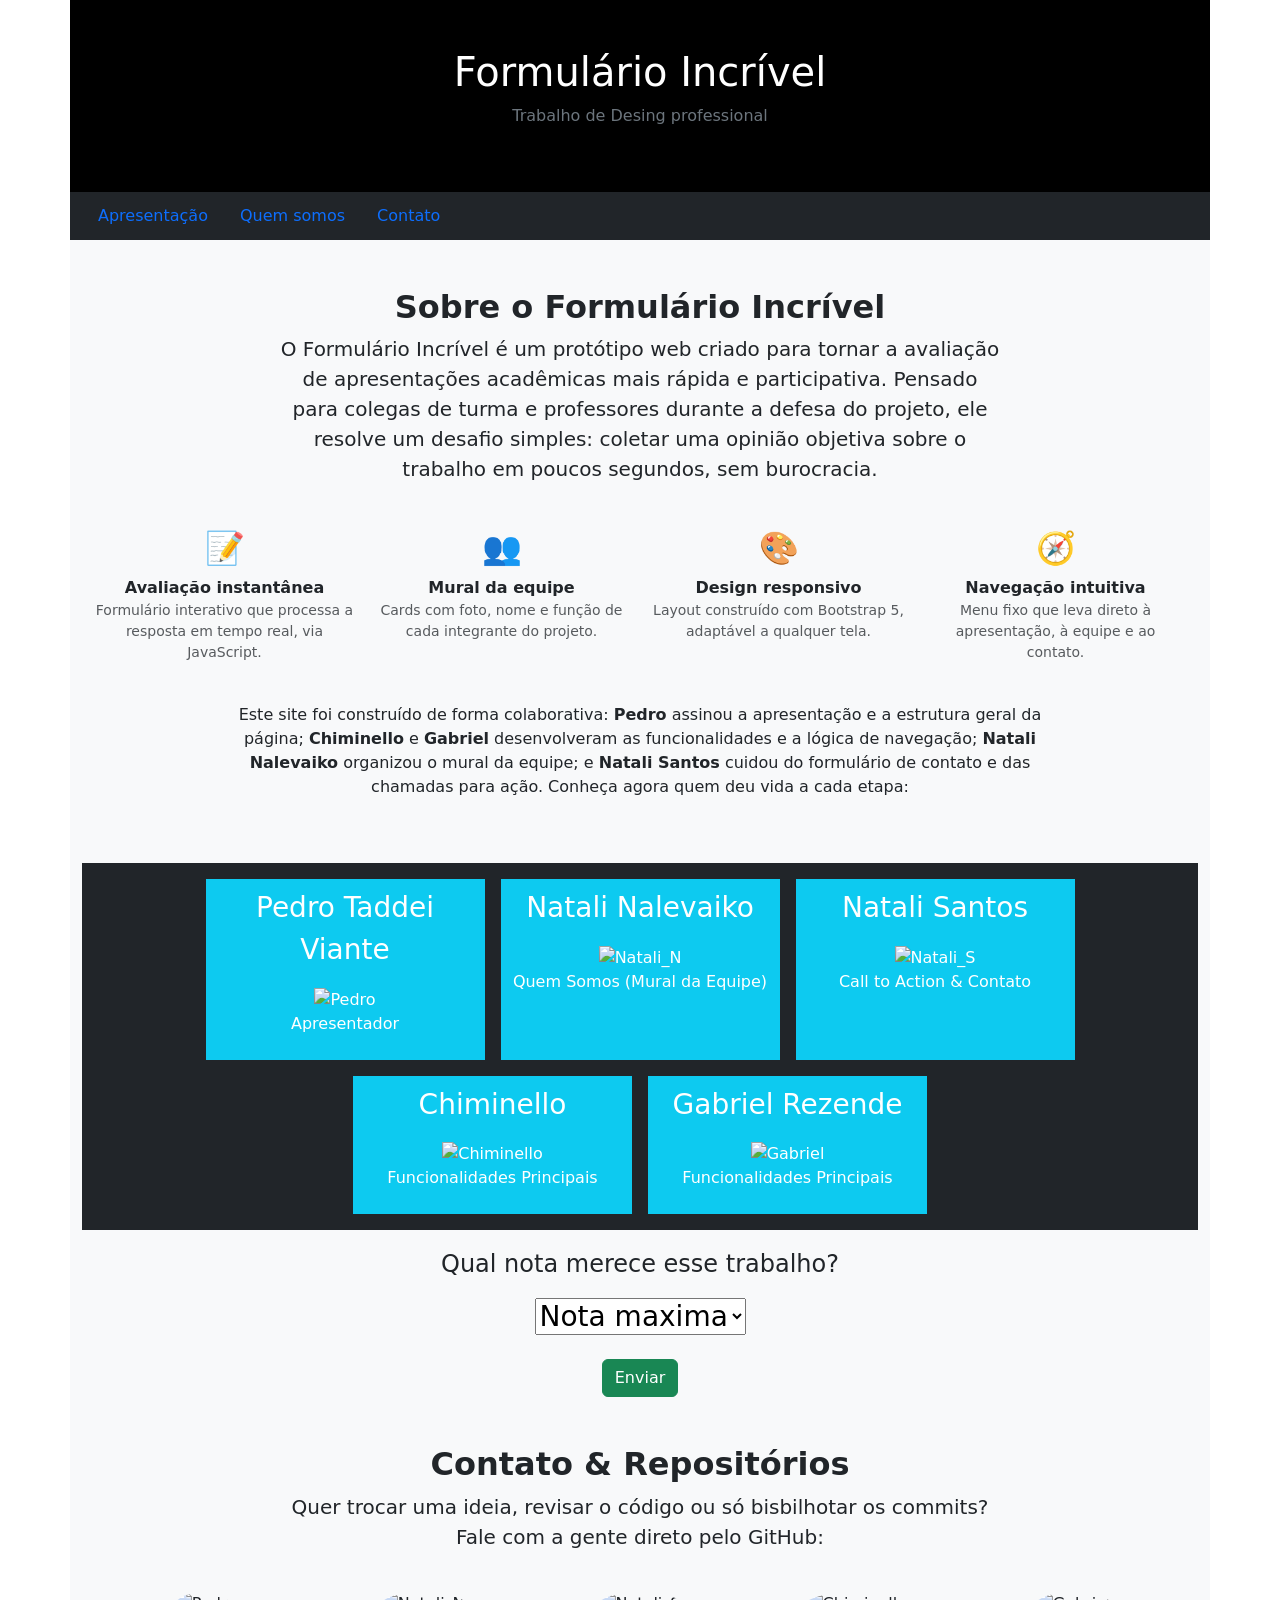
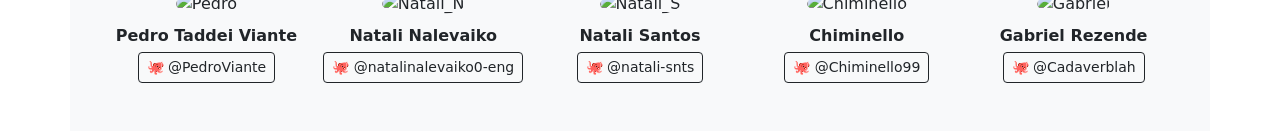
==== index.html @ 3d7440d2 "Add files via upload Arquivos do prejeto" ====
<!DOCTYPE html>
<html lang="pt-br">
<head>
  <meta charset="UTF-8">
  <meta name="viewport" content="width=device-width, initial-scale=1.0">
    <link href="https://cdn.jsdelivr.net/npm/bootstrap@5.3.8/dist/css/bootstrap.min.css" rel="stylesheet" integrity="sha384-sRIl4kxILFvY47J16cr9ZwB07vP4J8+LH7qKQnuqkuIAvNWLzeN8tE5YBujZqJLB" crossorigin="anonymous">
  <title>Formulário</title>
  <link rel="stylesheet" href="./css/estilo.css">
</head>
<body>
  
  <header class="bg-black py-5 text-center container">
    <h1 class="text-white" id ="title">Formulário Incrível</h1>
    <p class="text-secondary">Trabalho de Desing professional</p>
  </header>
    <nav class="container bg-dark py-1 text-white">
      <ul class="nav justify content-center">
        <li class="nav-item"></li>
          <a class="nav-link" href="#apresentação">Apresentação</a>
        <li class="nav-item"></li>
          <a class="nav-link " href="#quemsomos">Quem somos</a>
        <li class="nav-item"></li>
          <a  class="nav-link" href="#contato">Contato</a>
      </ul>
    </nav>
    
    <div id ="conteudo" class=" container bg-light ">
            <section id="apresentacao" class="container py-5">
        <div class="row justify-content-center text-center mb-4">
          <div class="col-lg-8">
            <h2 class="fw-bold" id="apresentação">Sobre o Formulário Incrível</h2>
            <p class="lead">O <strong>Formulário Incrível</strong> é um protótipo web criado para tornar a avaliação de apresentações acadêmicas mais rápida e participativa. Pensado para colegas de turma e professores durante a defesa do projeto, ele resolve um desafio simples: coletar uma opinião objetiva sobre o trabalho em poucos segundos, sem burocracia.</p>
          </div>
        </div>

        <div class="row row-cols-2 row-cols-md-4 g-3 text-center mb-4">
          <div class="col">
            <p class="fs-2 mb-1">📝</p>
            <p class="fw-semibold mb-0">Avaliação instantânea</p>
            <p class="small text-muted">Formulário interativo que processa a resposta em tempo real, via JavaScript.</p>
          </div>
          <div class="col">
            <p class="fs-2 mb-1">👥</p>
            <p class="fw-semibold mb-0">Mural da equipe</p>
            <p class="small text-muted">Cards com foto, nome e função de cada integrante do projeto.</p>
          </div>
          <div class="col">
            <p class="fs-2 mb-1">🎨</p>
            <p class="fw-semibold mb-0">Design responsivo</p>
            <p class="small text-muted">Layout construído com Bootstrap 5, adaptável a qualquer tela.</p>
          </div>

          <div class="col">
            <p class="fs-2 mb-1">🧭</p>
            <p class="fw-semibold mb-0">Navegação intuitiva</p>
            <p class="small text-muted">Menu fixo que leva direto à apresentação, à equipe e ao contato.</p>
          </div>
        </div>

        <div class="row justify-content-center text-center">
          <div class="col-lg-9">
            <p>Este site foi construído de forma colaborativa: <strong>Pedro</strong> assinou a apresentação e a estrutura geral da página; <strong>Chiminello</strong> e <strong>Gabriel</strong> desenvolveram as funcionalidades e a lógica de navegação; <strong>Natali Nalevaiko</strong> organizou o mural da equipe; e <strong>Natali Santos</strong> cuidou do formulário de contato e das chamadas para ação. Conheça agora quem deu vida a cada etapa:</p>
          </div>
        </div>
      </section>

      <section class="container " id="quemsomos">
        <div class="row bg-dark text-white text-center py-2 d-flex justify-content-center">
           <div class="col-3 bg-info m-2 p-2">
              <p class="fs-3">Pedro Taddei Viante</p>
              <img src="./img/Pedro.jpg" alt="Pedro" width="150px" height="auto" class="foto_p"></img>
              <p>Apresentador</p> 
            </div>
           <div class="col-3 bg-info m-2 p-2">
              <p class="fs-3">Natali Nalevaiko</p>
              <img src="./img/Natali_N.png" alt="Natali_N" width="150px" height="auto" class="foto_p"></img>
              <p>Quem Somos (Mural da Equipe)</p>
            </div>
           <div class="col-3 bg-info m-2 p-2">
              <p class="fs-3">Natali Santos </p>
              <img src="./img/Natali_s.png" alt="Natali_S" width="150px" height="auto" class="foto_p"></img>
              <p>Call to Action & Contato</p>
            </div>
           <div class="col-3 bg-info m-2 p-2">
              <p class="fs-3">Chiminello</p>
              <img src="./img/Chiminello.jpg" alt="Chiminello" width="150px" height="auto" class="foto_p"></img>
              <p>Funcionalidades Principais</p>
            </div>
           <div class="col-3 bg-info m-2 p-2">
              <p class="fs-3">Gabriel Rezende</p>
              <img src="./img/Gabriel.jpg" alt="Gabriel" width="150px" height="auto" class="foto_p"></img>
              <p>Funcionalidades Principais</p>
            </div>
        </div> 
      </section>
    
      <form id="form" class= "container text-center">
        <label class="fs-4 py-3">Qual nota merece esse trabalho?</label><br>
        <select name="resposta" id="resposta" class="fs-3">
          <option class="o1" value="a">Nota maxima</option>
          <option class="o2" value="b">outra nota</option>
        </select><br><br>
        <button type="submit" class="btn btn-success">Enviar</button>
      
        <section id="contato" class="container py-5">
  <div class="row justify-content-center text-center mb-4">
    <div class="col-lg-8">
      <h2 class="fw-bold">Contato & Repositórios</h2>
      <p class="lead">Quer trocar uma ideia, revisar o código ou só bisbilhotar os commits? Fale com a gente direto pelo GitHub:</p>
    </div>
  </div>

  <div class="row row-cols-2 row-cols-md-5 g-3 text-center justify-content-center">
    <div class="col">
      <img src="./img/Pedro.jpg" alt="Pedro" class="foto_p rounded-circle mb-2" width="80" height="80">
      <p class="fw-semibold mb-0">Pedro Taddei Viante</p>
      <a href="https://github.com/PedroViante" target="_blank" rel="noopener" class="btn btn-outline-dark btn-sm mt-1">🐙 @PedroViante</a>
    </div>
    <div class="col">
      <img src="./img/Natali_N.png" alt="Natali_N" class="foto_p rounded-circle mb-2" width="80" height="80">
      <p class="fw-semibold mb-0">Natali Nalevaiko</p>
      <a href="https://github.com/natalinalevaiko0-eng" target="_blank" rel="noopener" class="btn btn-outline-dark btn-sm mt-1">🐙 @natalinalevaiko0-eng</a>
    </div>
    <div class="col">
      <img src="./img/Natali_s.png" alt="Natali_S" class="foto_p rounded-circle mb-2" width="80" height="80">
      <p class="fw-semibold mb-0">Natali Santos</p>
      <a href="https://github.com/natali-snts" target="_blank" rel="noopener" class="btn btn-outline-dark btn-sm mt-1">🐙 @natali-snts</a>
    </div>
    <div class="col">
      <img src="./img/Chiminello.jpg" alt="Chiminello" class="foto_p rounded-circle mb-2" width="80" height="80">
      <p class="fw-semibold mb-0">Chiminello</p>
      <a href="https://github.com/Chiminello99" target="_blank" rel="noopener" class="btn btn-outline-dark btn-sm mt-1">🐙 @Chiminello99</a>
    </div>
    <div class="col">
      <img src="./img/Gabriel.jpg" alt="Gabriel" class="foto_p rounded-circle mb-2" width="80" height="80">
      <p class="fw-semibold mb-0">Gabriel Rezende</p>
      <a href="https://github.com/Cadaverblah" target="_blank" rel="noopener" class="btn btn-outline-dark btn-sm mt-1">🐙 @Cadaverblah</a>
    </div>
  </div>
</section>
      
      </form>

      <script>
        document.getElementById("form").addEventListener("submit", function(e){ 
          e.preventDefault(); // impede o envio normal do form

          const resposta = document.getElementById("resposta").value;

          if (resposta === "a") {
            window.location.href = "https://i.pinimg.com/474x/5d/ae/26/5dae26f5c482ccff424482b8cdc1eb6a.jpg";
          } else if (resposta === "b") {
            window.location.href = "https://pt.wikihow.com/Falar-Para-uma-Pessoa-que-Ela-Est%C3%A1-Errada";
          }
        });
        
      </script>
    
    </div>
</body>
</html>
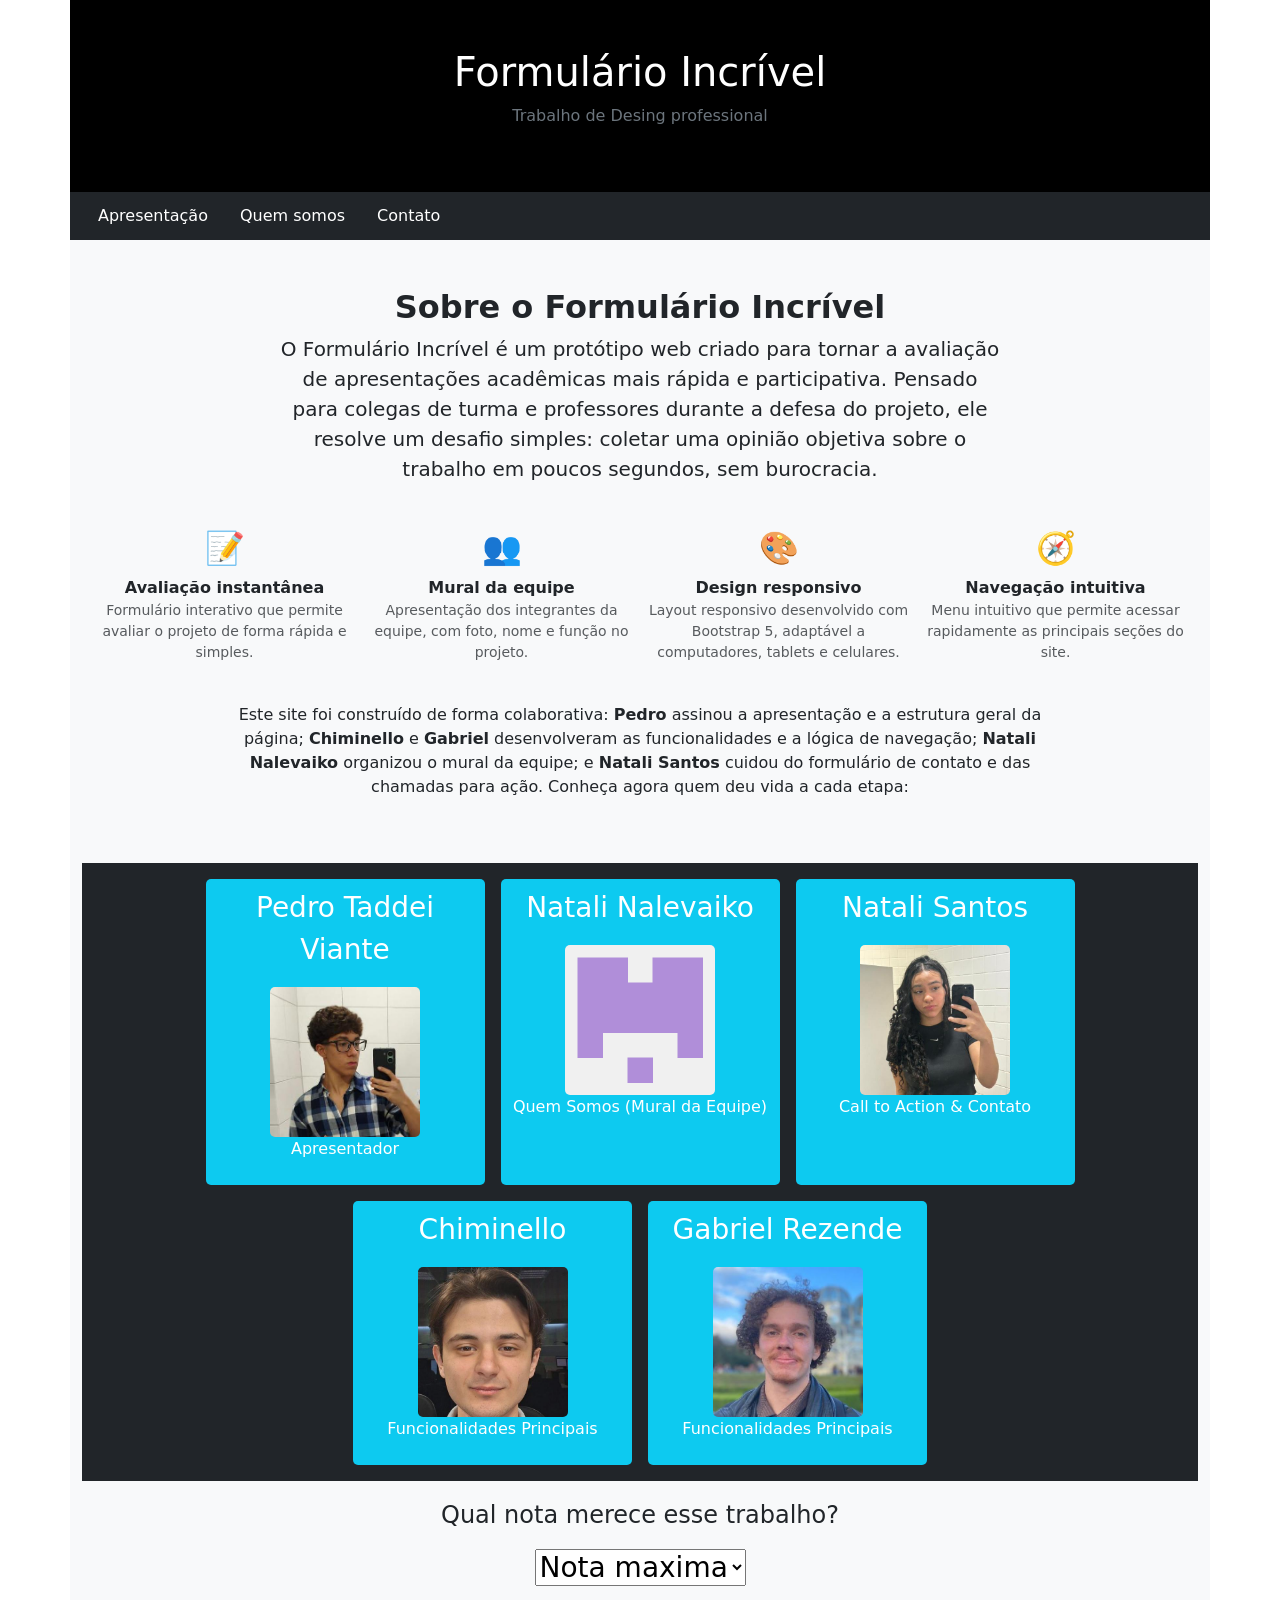
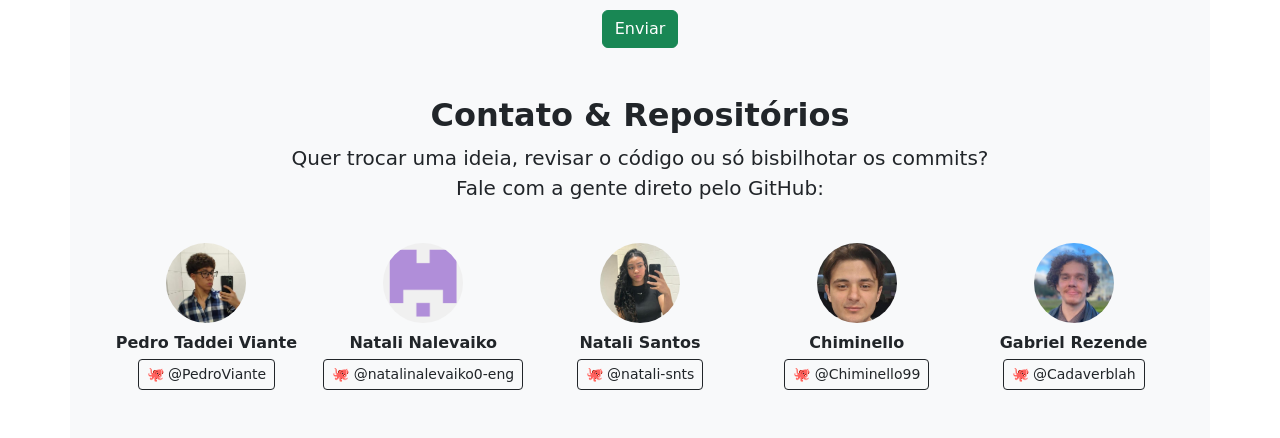
==== commit 5a17ae60: "Revisa a seção de Funcionalidades Principais" ====
--- a/index.html
+++ b/index.html
@@ -37,23 +37,23 @@
           <div class="col">
             <p class="fs-2 mb-1">📝</p>
             <p class="fw-semibold mb-0">Avaliação instantânea</p>
-            <p class="small text-muted">Formulário interativo que processa a resposta em tempo real, via JavaScript.</p>
+            <p class="small text-muted">Formulário interativo que permite avaliar o projeto de forma rápida e simples.</p>
           </div>
           <div class="col">
             <p class="fs-2 mb-1">👥</p>
             <p class="fw-semibold mb-0">Mural da equipe</p>
-            <p class="small text-muted">Cards com foto, nome e função de cada integrante do projeto.</p>
+            <p class="small text-muted">Apresentação dos integrantes da equipe, com foto, nome e função no projeto.</p>
           </div>
           <div class="col">
             <p class="fs-2 mb-1">🎨</p>
             <p class="fw-semibold mb-0">Design responsivo</p>
-            <p class="small text-muted">Layout construído com Bootstrap 5, adaptável a qualquer tela.</p>
+            <p class="small text-muted">Layout responsivo desenvolvido com Bootstrap 5, adaptável a computadores, tablets e celulares.</p>
           </div>
 
           <div class="col">
             <p class="fs-2 mb-1">🧭</p>
             <p class="fw-semibold mb-0">Navegação intuitiva</p>
-            <p class="small text-muted">Menu fixo que leva direto à apresentação, à equipe e ao contato.</p>
+            <p class="small text-muted">Menu intuitivo que permite acessar rapidamente as principais seções do site.</p>
           </div>
         </div>
 
--- a/css/estilo.css
+++ b/css/estilo.css
@@ -0,0 +1,26 @@
+.nav-link{
+    border-radius: 5px;
+    color: white;
+}
+.nav-link:hover{
+    background-color: rgb(148, 147, 147);
+    color: white;
+}
+.o1{
+    font-size: 50px;
+}
+.o2{
+    font-size: 5px;
+}   
+p.col{
+    text-align: center;
+    columns: 5;
+    gap: 25px;
+}
+.col-3{
+    border-radius: 5px;
+
+}
+.foto_p{
+    border-radius: 5px;
+}
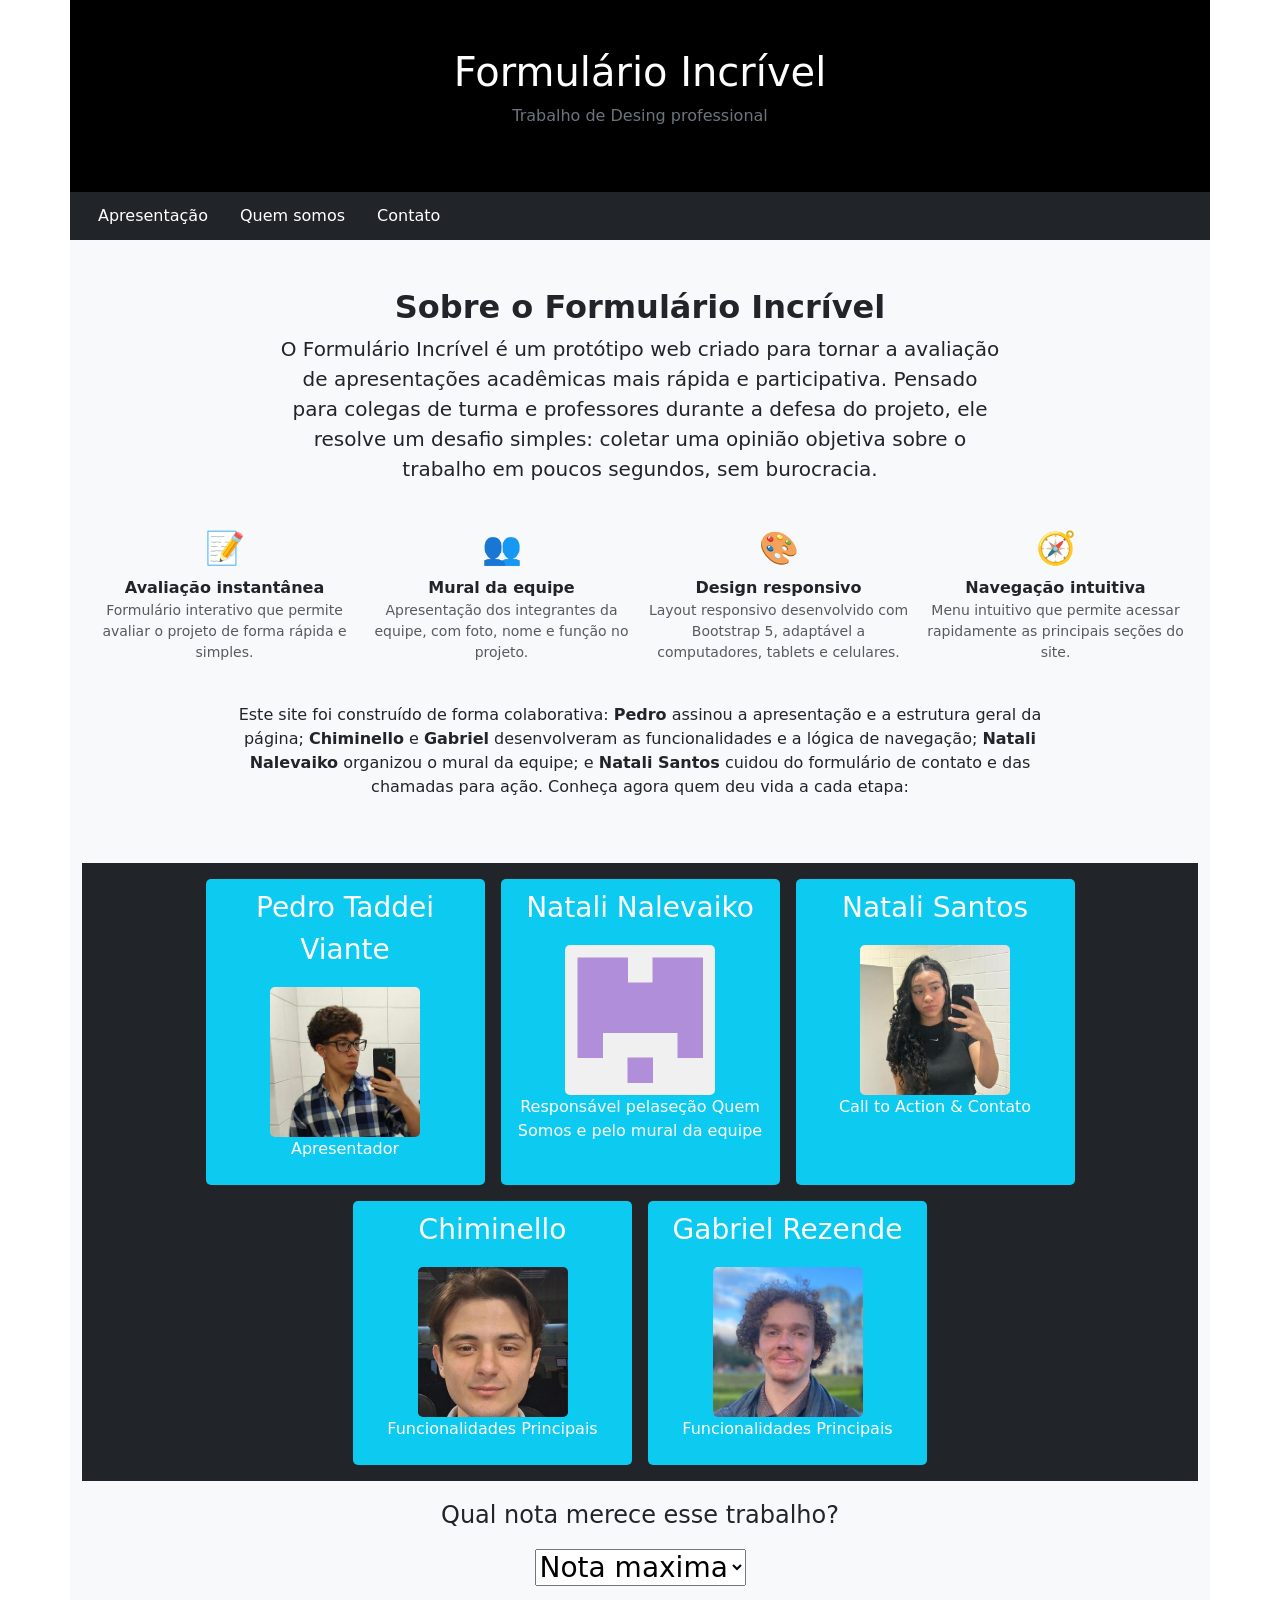
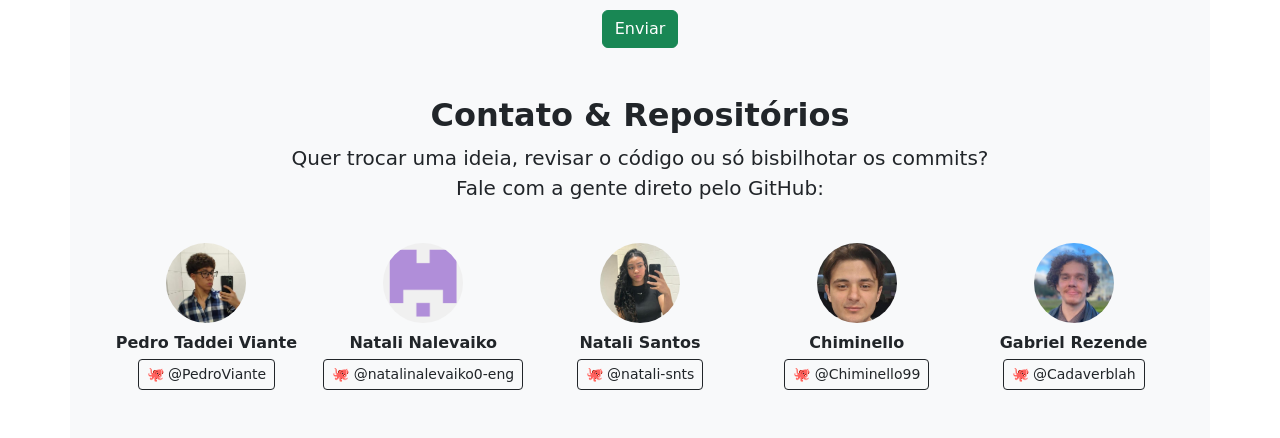
==== commit d356b45d: "Atualiza o mural da equipe(Quem Somos)" ====
--- a/index.html
+++ b/index.html
@@ -8,7 +8,7 @@
   <link rel="stylesheet" href="./css/estilo.css">
 </head>
 <body>
-  
+  <!--teste-->
   <header class="bg-black py-5 text-center container">
     <h1 class="text-white" id ="title">Formulário Incrível</h1>
     <p class="text-secondary">Trabalho de Desing professional</p>
@@ -74,7 +74,7 @@
            <div class="col-3 bg-info m-2 p-2">
               <p class="fs-3">Natali Nalevaiko</p>
               <img src="./img/Natali_N.png" alt="Natali_N" width="150px" height="auto" class="foto_p"></img>
-              <p>Quem Somos (Mural da Equipe)</p>
+              <p>Responsável pelaseção Quem Somos e pelo mural da equipe</p>
             </div>
            <div class="col-3 bg-info m-2 p-2">
               <p class="fs-3">Natali Santos </p>
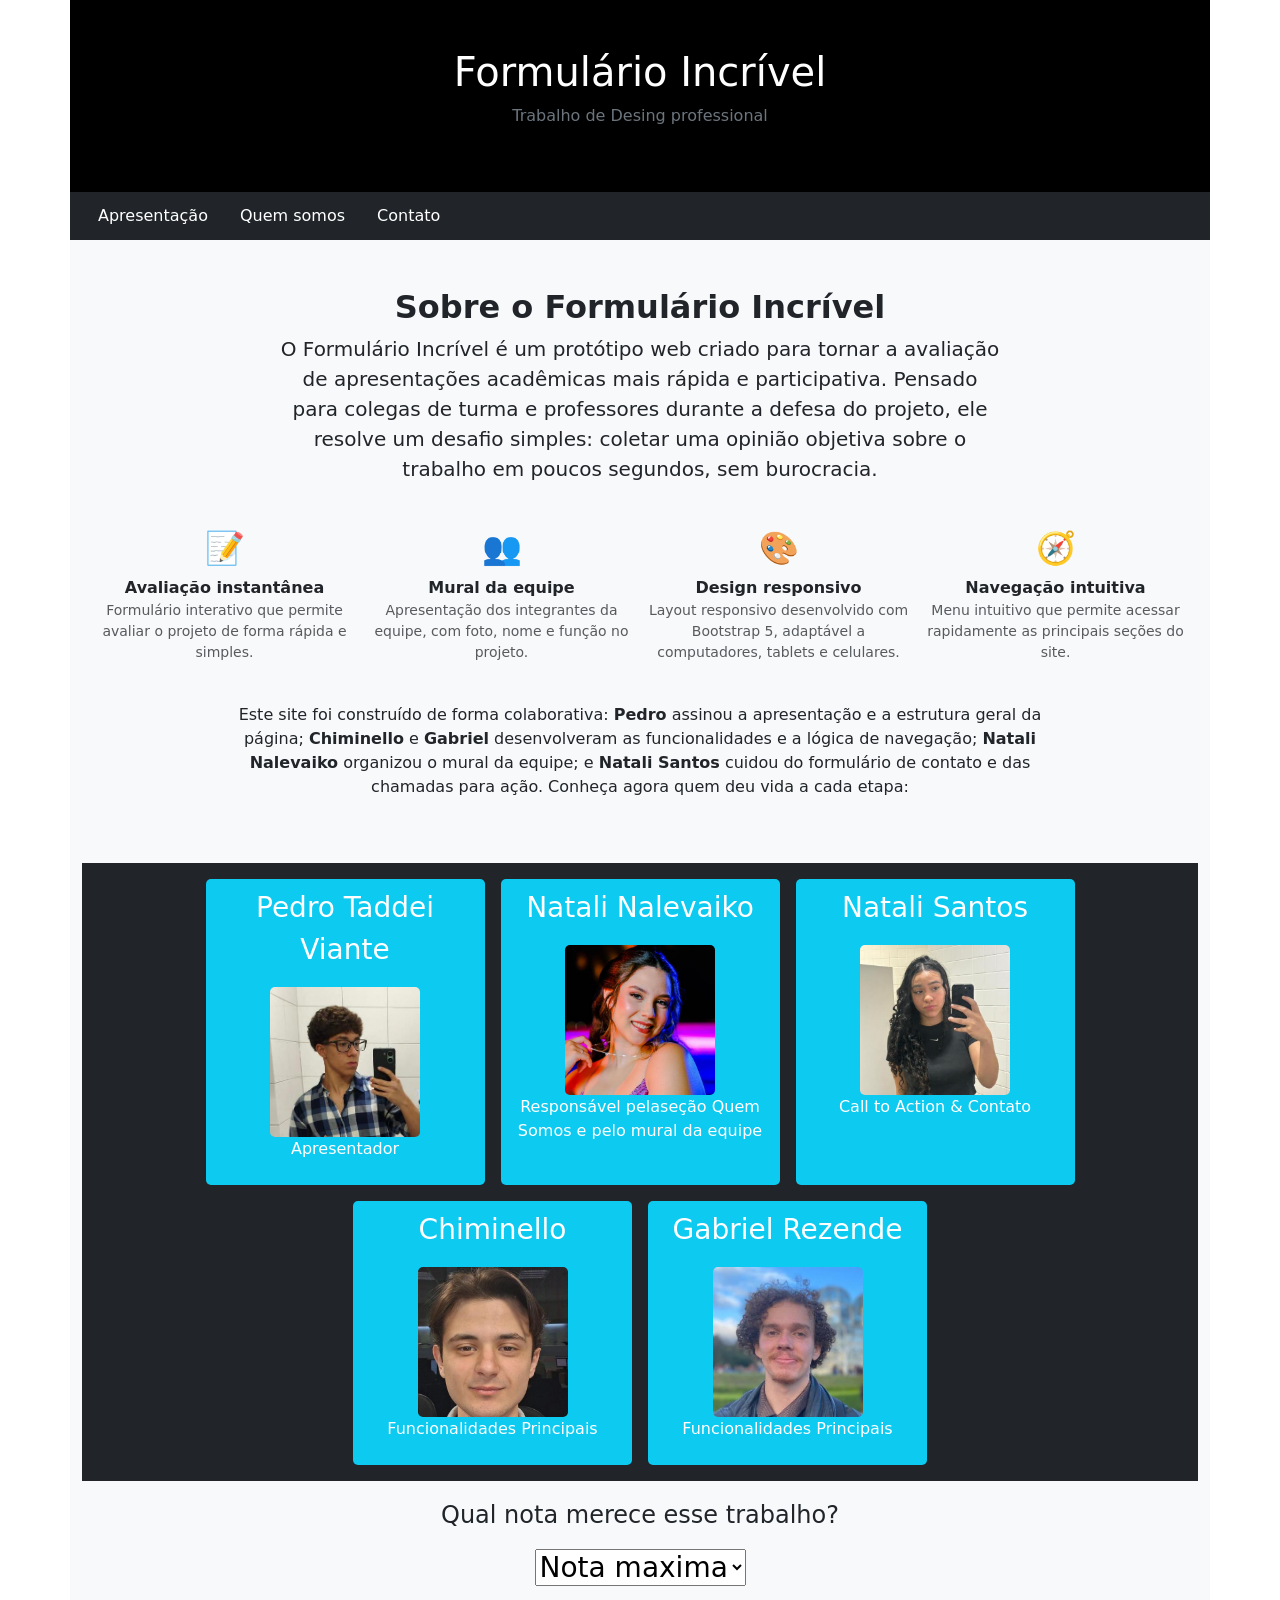
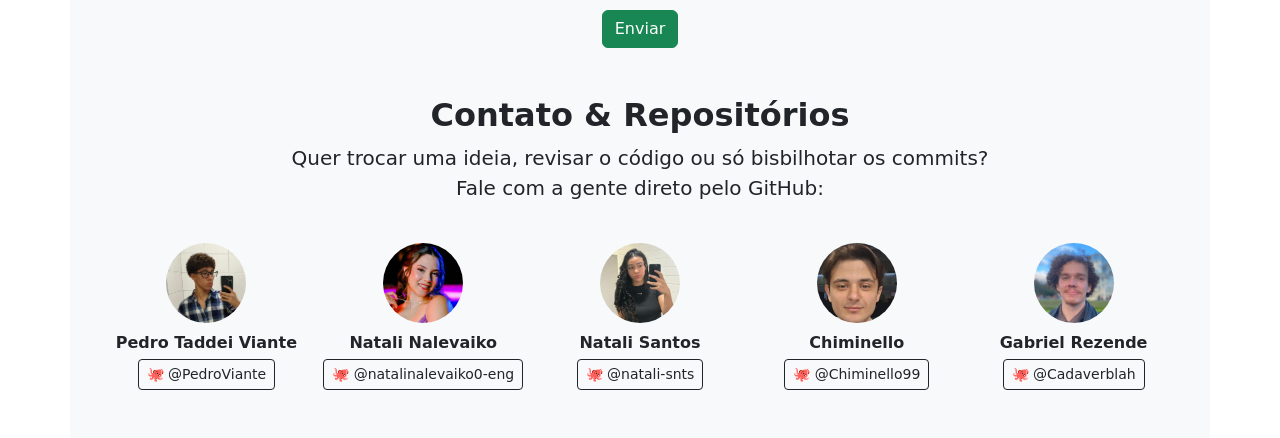
==== commit c10592b4: "Describe your edits here" ====
--- a/index.html
+++ b/index.html
@@ -73,7 +73,7 @@
             </div>
            <div class="col-3 bg-info m-2 p-2">
               <p class="fs-3">Natali Nalevaiko</p>
-              <img src="./img/Natali_N.png" alt="Natali_N" width="150px" height="auto" class="foto_p"></img>
+              <img src="./img/Natali_N.jpg.jpg" alt="Natali_N" width="150px" height="auto" class="foto_p"></img>
               <p>Responsável pelaseção Quem Somos e pelo mural da equipe</p>
             </div>
            <div class="col-3 bg-info m-2 p-2">
@@ -117,7 +117,7 @@
       <a href="https://github.com/PedroViante" target="_blank" rel="noopener" class="btn btn-outline-dark btn-sm mt-1">🐙 @PedroViante</a>
     </div>
     <div class="col">
-      <img src="./img/Natali_N.png" alt="Natali_N" class="foto_p rounded-circle mb-2" width="80" height="80">
+      <img src="./img/Natali_N.jpg.jpg" alt="Natali_N" class="foto_p rounded-circle mb-2" width="80" height="80">
       <p class="fw-semibold mb-0">Natali Nalevaiko</p>
       <a href="https://github.com/natalinalevaiko0-eng" target="_blank" rel="noopener" class="btn btn-outline-dark btn-sm mt-1">🐙 @natalinalevaiko0-eng</a>
     </div>
